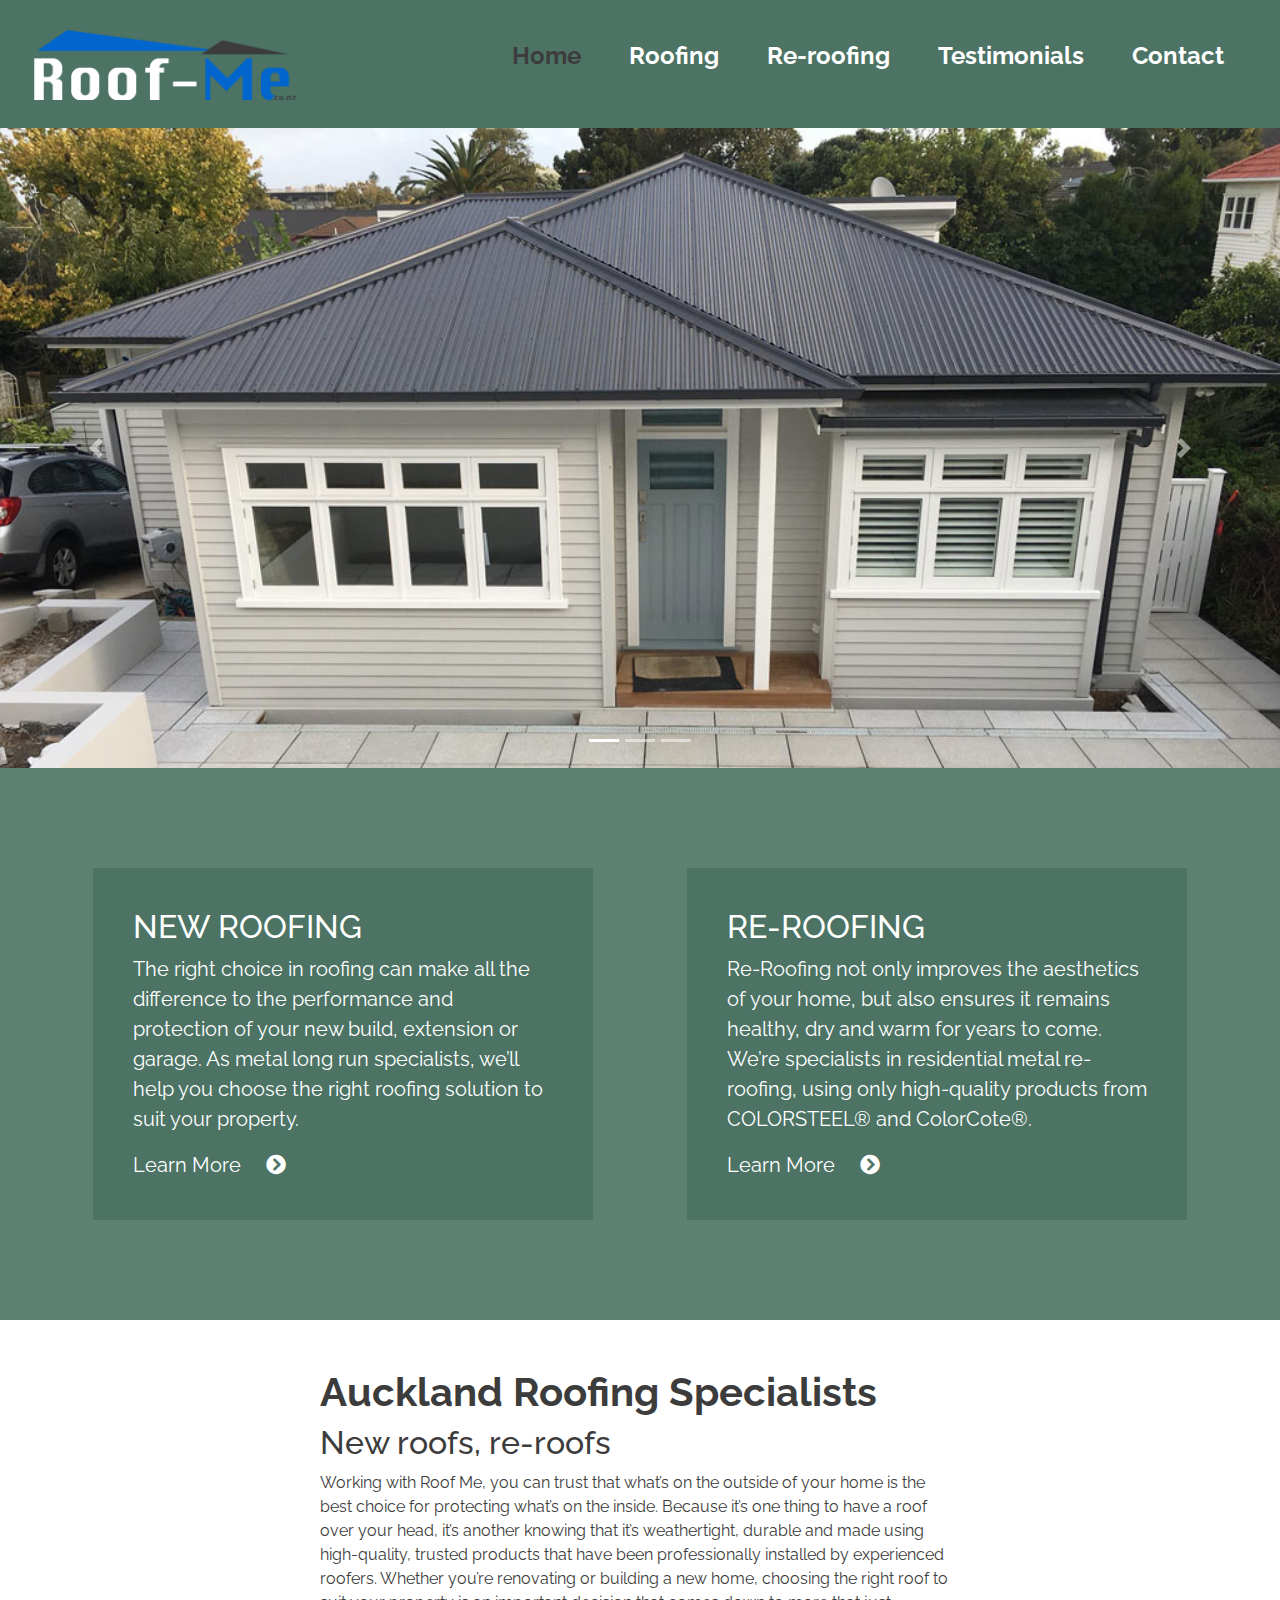
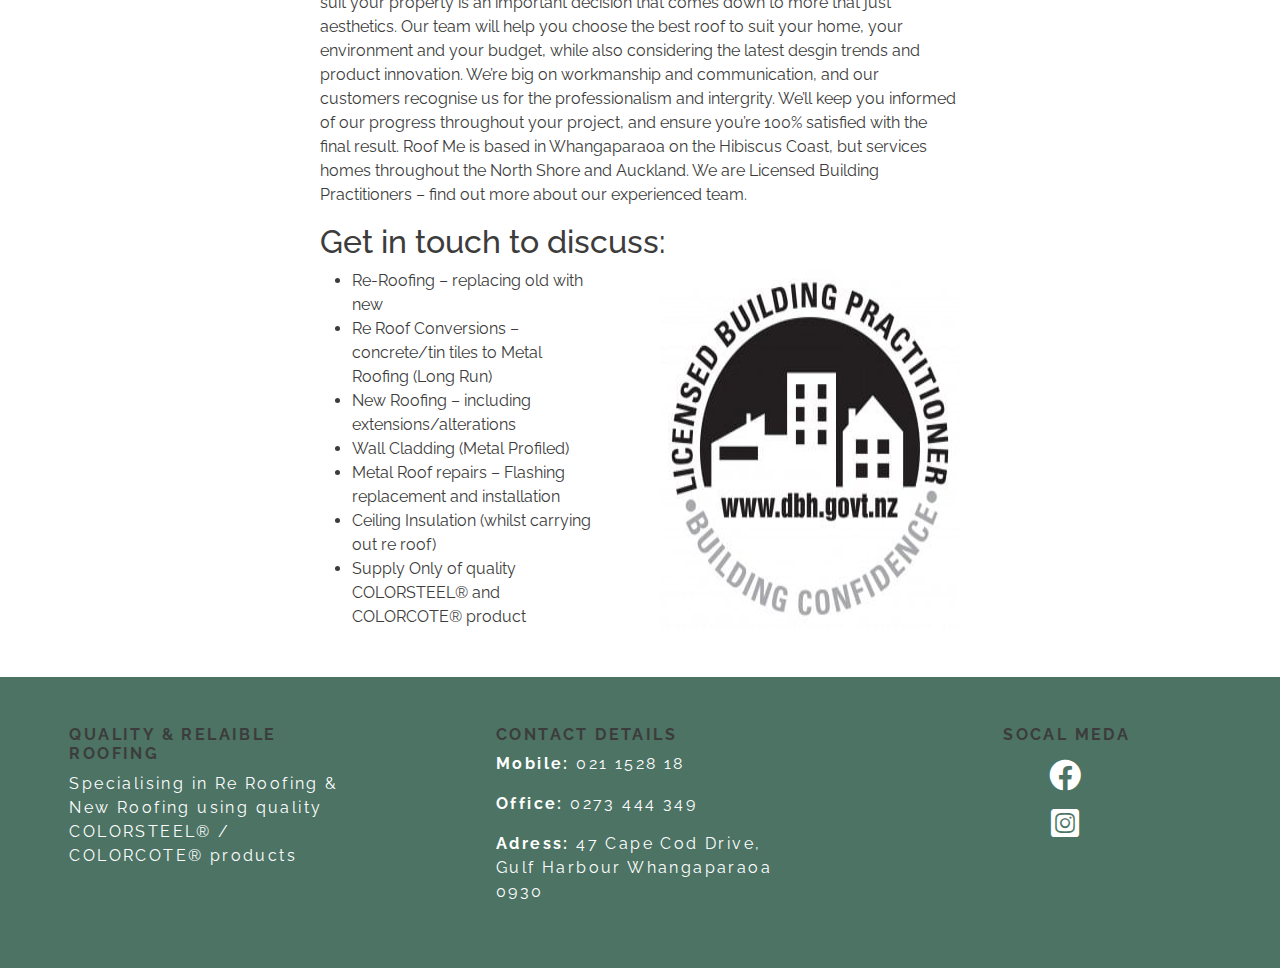
==== index.html @ 30e56772 "first commit" ====
<!DOCTYPE html>
<html lang="en">

<head>
    <meta charset="UTF-8">
    <meta name="viewport" content="width=device-width, initial-scale=1.0">
    <link href="https://fonts.googleapis.com/css2?family=Raleway:wght@300;400;600;700&display=swap" rel="stylesheet">
    <link rel="stylesheet" href="https://cdnjs.cloudflare.com/ajax/libs/font-awesome/5.15.1/css/all.min.css">
    <link rel="stylesheet" href="https://maxcdn.bootstrapcdn.com/bootstrap/4.0.0/css/bootstrap.min.css"
        integrity="sha384-Gn5384xqQ1aoWXA+058RXPxPg6fy4IWvTNh0E263XmFcJlSAwiGgFAW/dAiS6JXm" crossorigin="anonymous">
    <link rel="stylesheet" href="style.css">
    <title>Roof me Home</title>
</head>

<body>
    <div class="wrapper home">
        <header>
            <div class="menue">
                <div class="logo">
                    <img src="/img/rmlogo-1.png" alt="Roof me logo">
                </div>
                <div class="menue-items">
                    <ul>
                        <li><a class="active" href="index.html">Home</a></li>
                        <li><a href="new-roofing.html">Roofing</a></li>
                        <li><a href="re-roofing.html">Re-roofing</a></li>
                        <li><a href="testimonals.html">Testimonials</a></li>
                        <li><a href="contact.html">Contact</a></li>
                    </ul>
                </div>
            </div>
            <div id="carouselExampleIndicators" class="carousel slide" data-ride="carousel">
                <ol class="carousel-indicators">
                    <li data-target="#carouselExampleIndicators" data-slide-to="0" class="active"></li>
                    <li data-target="#carouselExampleIndicators" data-slide-to="1"></li>
                    <li data-target="#carouselExampleIndicators" data-slide-to="2"></li>
                </ol>
                <div class="carousel-inner">
                    <div class="carousel-item active">
                        <img class="d-block w-100" src="img/New-Roof-2-Remuera.jpg" alt="First slide">
                    </div>
                    <div class="carousel-item">
                        <img class="d-block w-100" src="img/roof-me3.jpg" alt="Second slide">
                    </div>
                    <div class="carousel-item">
                        <img class="d-block w-100" src="img/Wainui.jpg" alt="Third slide">
                    </div>
                </div>
                <a class="carousel-control-prev" href="#carouselExampleIndicators" role="button" data-slide="prev">
                    <span class="carousel-control-prev-icon" aria-hidden="true"></span>
                    <span class="sr-only">Previous</span>
                </a>
                <a class="carousel-control-next" href="#carouselExampleIndicators" role="button" data-slide="next">
                    <span class="carousel-control-next-icon" aria-hidden="true"></span>
                    <span class="sr-only">Next</span>
                </a>
            </div>
        </header>
        <main>
            <section class="general-roofing">
                <div class="new-roofing">
                    <h2>NEW ROOFING</h2>
                    <p>The right choice in roofing can make all the difference to the performance and protection of your
                        new
                        build, extension or garage. As metal long run specialists, we’ll help you choose the right
                        roofing
                        solution to suit your property. </p>
                    <a href="re-roofing.html">Learn More
                        <i class="fas fa-chevron-circle-right"></i>
                    </a>
                </div>
                <div class="re-roofing">
                    <h2>RE-ROOFING</h2>
                    <p>Re-Roofing not only improves the aesthetics of your home, but also ensures it remains healthy,
                        dry and warm for years to come. We’re specialists in residential metal re-roofing, using only
                        high-quality products from COLORSTEEL® and ColorCote®.</p>
                    <a href="re-roofing.html">Learn More
                        <i class="fas fa-chevron-circle-right"></i>
                    </a>
                </div>
            </section>
            <section class="roofing-article">
                <h1>Auckland Roofing Specialists</h1>
                <h2>New roofs, re-roofs</h2>
                <p>Working with Roof Me, you can trust that what’s on the outside of your home is the best choice for
                    protecting what’s on the inside. Because it’s one thing to have a roof over your head, it’s another
                    knowing that it’s weathertight, durable and made using high-quality, trusted products that have been
                    professionally installed by experienced roofers.

                    Whether you’re renovating or building a new home, choosing the right roof to suit your property is
                    an important decision that comes down to more that just aesthetics. Our team will help you choose
                    the best roof to suit your home, your environment and your budget, while also considering the latest
                    desgin trends and product innovation.

                    We’re big on workmanship and communication, and our customers recognise us for the professionalism
                    and intergrity. We’ll keep you informed of our progress throughout your project, and ensure you’re
                    100% satisfied with the final result.

                    Roof Me is based in Whangaparaoa on the Hibiscus Coast, but services homes throughout the North
                    Shore and Auckland. We are Licensed Building Practitioners – find out more about our experienced
                    team.</p>
                    <h2>Get in touch to discuss:</h2>
                    <div class="get-in-touch">
                    <ul>
                        <li>Re-Roofing – replacing old with new</li>
                        <li>Re Roof Conversions – concrete/tin tiles to Metal Roofing (Long Run)</li>
                        <li>New Roofing – including extensions/alterations</li>
                        <li>Wall Cladding (Metal Profiled)</li>
                        <li>Metal Roof repairs – Flashing replacement and installation</li>
                        <li>Ceiling Insulation (whilst carrying out re roof)</li>
                        <li>Supply Only of quality COLORSTEEL® and COLORCOTE® product</li>
                    </ul>
                    <img src="img/LBP-Logo-black-and-white-version-300x300.jpg" alt="">
                </div>
            </section>
        </main>
        <footer>
            <div class="quality-roofing footer">
                <h6>QUALITY & RELAIBLE ROOFING</h6>
                <p>Specialising in Re Roofing & New Roofing using quality COLORSTEEL® / COLORCOTE® products</p>
            </div>
            <div class="contact-details footer">
                <h6>CONTACT DETAILS</h6>
                <p><span>Mobile:</span> 021 1528 18</p>
                <p><span>Office:</span> 0273 444 349</p>
                <p><span>Adress:</span> 47 Cape Cod Drive, Gulf Harbour Whangaparaoa 0930</p>
            </div>
            <div class="social-media footer">
                <h6>SOCAL MEDA</h6>
                <a href="#"><i class="fab fa-facebook"></i><br></a>
                <a href="#"><i class="fab fa-instagram-square"></i></a>
            </div>
        </footer>
    </div>
    <script src="https://code.jquery.com/jquery-3.2.1.slim.min.js"
        integrity="sha384-KJ3o2DKtIkvYIK3UENzmM7KCkRr/rE9/Qpg6aAZGJwFDMVNA/GpGFF93hXpG5KkN"
        crossorigin="anonymous"></script>
    <script src="https://cdnjs.cloudflare.com/ajax/libs/popper.js/1.12.9/umd/popper.min.js"
        integrity="sha384-ApNbgh9B+Y1QKtv3Rn7W3mgPxhU9K/ScQsAP7hUibX39j7fakFPskvXusvfa0b4Q"
        crossorigin="anonymous"></script>
    <script src="https://maxcdn.bootstrapcdn.com/bootstrap/4.0.0/js/bootstrap.min.js"
        integrity="sha384-JZR6Spejh4U02d8jOt6vLEHfe/JQGiRRSQQxSfFWpi1MquVdAyjUar5+76PVCmYl"
        crossorigin="anonymous"></script>
</body>

</html>
---- style.css ----
/* Color Theme Swatches in Hex */
.Interaction-1-hex {
  color: #26151B;
}

.Interaction-2-hex {
  color: #38A67E;
}

.Interaction-3-hex {
  color: #6DF2C1;
}

.Interaction-4-hex {
  color: #5EBF9B;
}

.Interaction-5-hex {
  color: #4C7364;
}

/* Color Theme Swatches in RGBA */
.Interaction-1-rgba {
  color: #26151b;
}

.Interaction-2-rgba {
  color: #38a57d;
}

.Interaction-3-rgba {
  color: #6df2c1;
}

.Interaction-4-rgba {
  color: #5dbf9b;
}

.Interaction-5-rgba {
  color: #4b7264;
}

* {
  padding: 0;
  margin: 0;
  border: none;
  list-style-type: none;
}

body {
  font-family: 'Raleway', sans-serif;
}

.wrapper {
  position: relative;
}

.wrapper header {
  position: relative;
}

.wrapper header .menue {
  position: fixed;
  top: 0;
  z-index: 100;
  display: -webkit-box;
  display: -ms-flexbox;
  display: flex;
  -webkit-box-pack: justify;
      -ms-flex-pack: justify;
          justify-content: space-between;
  -webkit-box-align: center;
      -ms-flex-align: center;
          align-items: center;
  padding: 0 2em;
  -webkit-box-sizing: border-box;
          box-sizing: border-box;
  background-color: #4C7364;
  width: 100vw;
  height: 8em;
}

.wrapper header .menue .logo img {
  height: 4.5em;
}

.wrapper header .menue .menue-items ul {
  display: -webkit-box;
  display: -ms-flexbox;
  display: flex;
}

.wrapper header .menue .menue-items ul a {
  text-decoration: none;
  font-weight: 700;
  font-size: 1.5em;
  margin: 0 1em;
  color: white;
  -webkit-transition: ease-in-out .5s;
  transition: ease-in-out .5s;
}

.wrapper header .menue .menue-items ul a:hover {
  color: #3c3c3c;
}

.wrapper header .menue .menue-items ul .active {
  color: #3c3c3c;
}

.wrapper header .menue .menue-items .icon {
  display: none;
}

.wrapper header .carousel {
  margin-top: 8em;
}

.wrapper main .general-roofing {
  display: -webkit-box;
  display: -ms-flexbox;
  display: flex;
  -webkit-box-pack: space-evenly;
      -ms-flex-pack: space-evenly;
          justify-content: space-evenly;
  font-size: 1.25em;
  color: white;
  background-color: rgba(75, 114, 100, 0.9);
}

.wrapper main .general-roofing .new-roofing, .wrapper main .general-roofing .re-roofing {
  width: 25em;
  background-color: #4C7364;
  padding: 2em;
  -webkit-box-sizing: border-box;
          box-sizing: border-box;
  margin: 5em 0;
}

.wrapper main .general-roofing .new-roofing a, .wrapper main .general-roofing .re-roofing a {
  text-decoration: none;
  color: white;
  -webkit-transition: ease-in-out .5s;
  transition: ease-in-out .5s;
}

.wrapper main .general-roofing .new-roofing a i, .wrapper main .general-roofing .re-roofing a i {
  margin-left: 1em;
}

.wrapper main .general-roofing .new-roofing a:hover, .wrapper main .general-roofing .re-roofing a:hover {
  color: #3c3c3c;
}

.wrapper main .roofing-article {
  width: 50vw;
  margin: 3em auto;
  color: #3c3c3c;
}

.wrapper main .roofing-article h1 {
  font-weight: 700;
}

.wrapper main .roofing-article .get-in-touch {
  display: -webkit-box;
  display: -ms-flexbox;
  display: flex;
}

.wrapper main .roofing-article .get-in-touch ul {
  margin: 0 2em;
}

.wrapper main .roofing-article .get-in-touch ul li {
  list-style-type: disc;
}

.wrapper main .roofing-article img {
  margin-left: 2em;
}

.wrapper footer {
  width: 100vw;
  background-color: #4C7364;
  display: -webkit-box;
  display: -ms-flexbox;
  display: flex;
  -ms-flex-pack: distribute;
      justify-content: space-around;
}

.wrapper footer .footer {
  -webkit-box-flex: 0;
      -ms-flex: 0 0 25%;
          flex: 0 0 25%;
  padding: 3em 1em;
  color: white;
  letter-spacing: .15em;
}

.wrapper footer .footer h6 {
  font-weight: 700;
  color: #3c3c3c;
}

.wrapper footer .footer span {
  font-weight: 700;
}

.wrapper footer .social-media {
  text-align: center;
}

.wrapper footer .social-media a {
  font-size: 2em;
  margin: .4em;
  color: white;
  -webkit-transition: ease-in-out .5s;
  transition: ease-in-out .5s;
}

.wrapper footer .social-media a:hover {
  color: #3c3c3c;
}

.new_roofing {
  background-image: url("img/RoofMe-roof.jpg");
}

.new_roofing main {
  background-color: rgba(75, 114, 100, 0.9);
  height: auto;
  padding-bottom: 4em;
}

.new_roofing main .roofing-article {
  color: white;
}

.new_roofing main .roofing-article h1 {
  padding-top: 4em;
  color: #3c3c3c;
}
/*# sourceMappingURL=style.css.map */
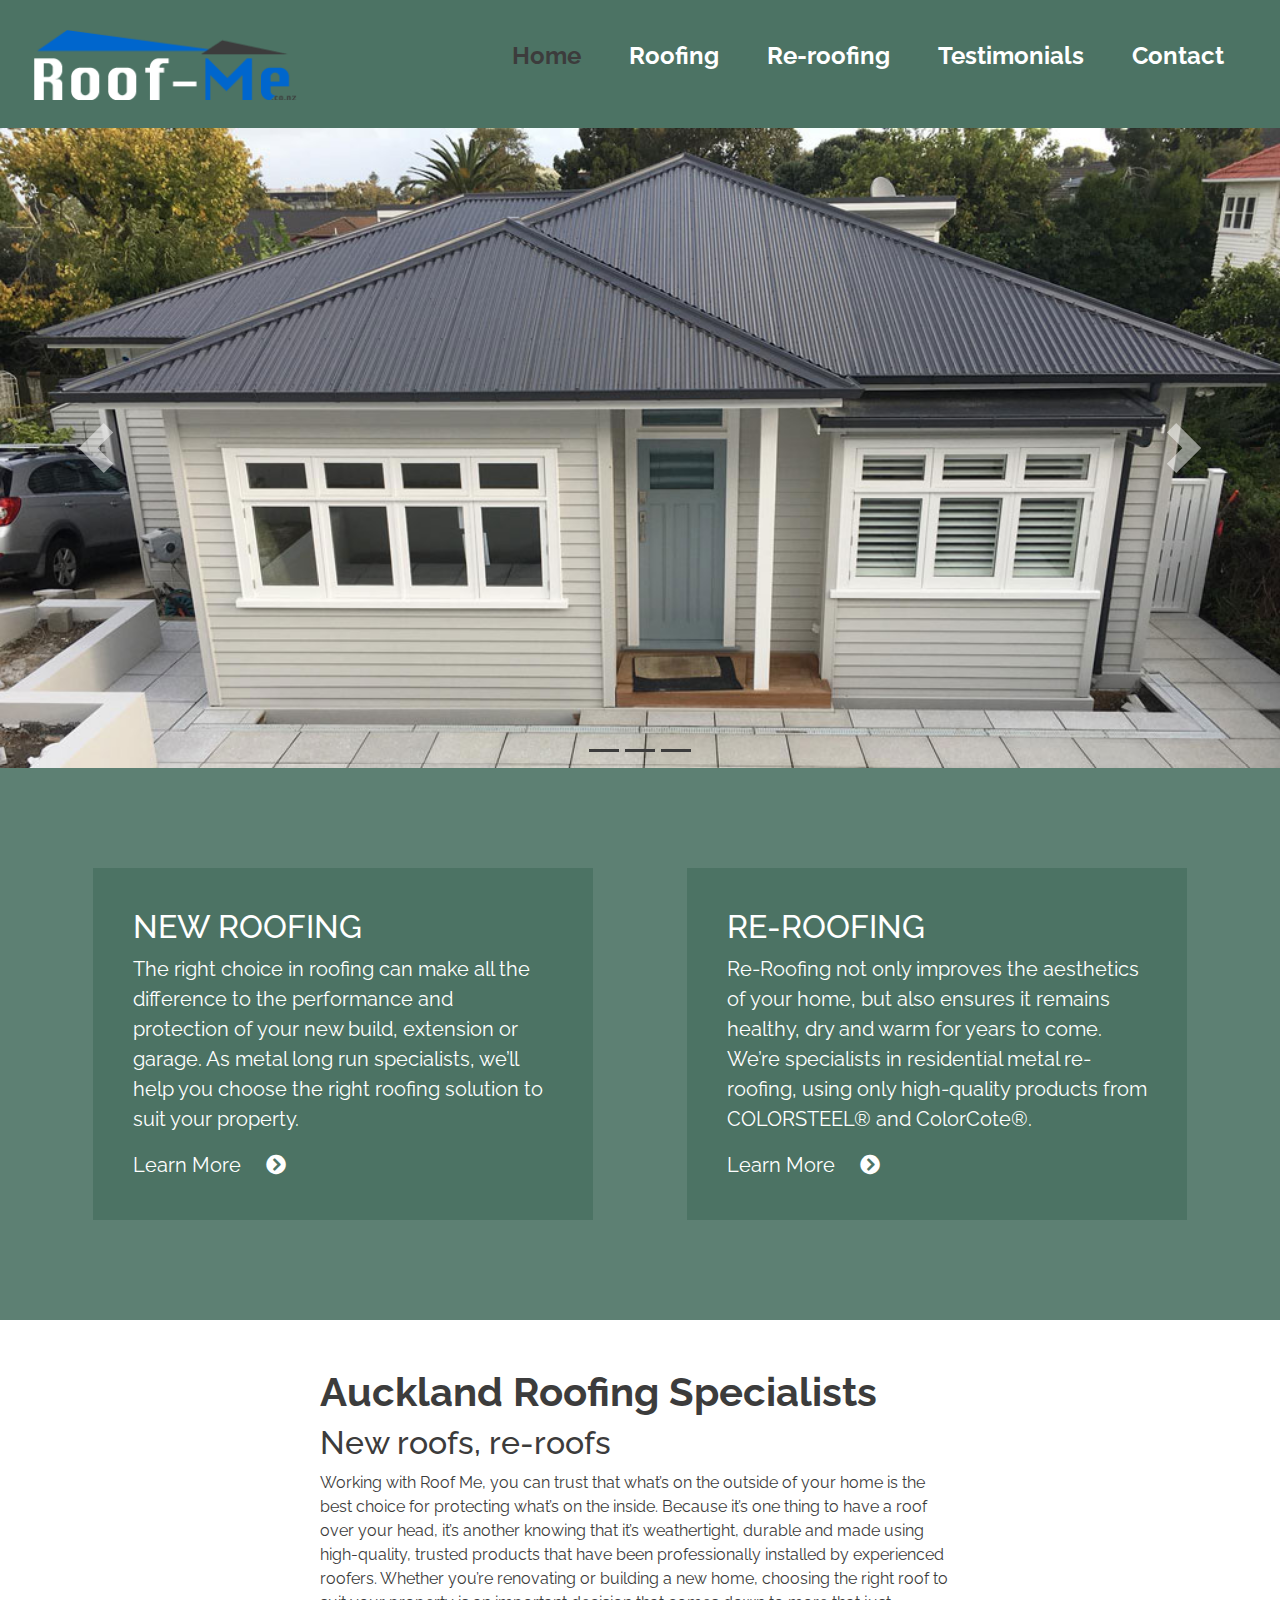
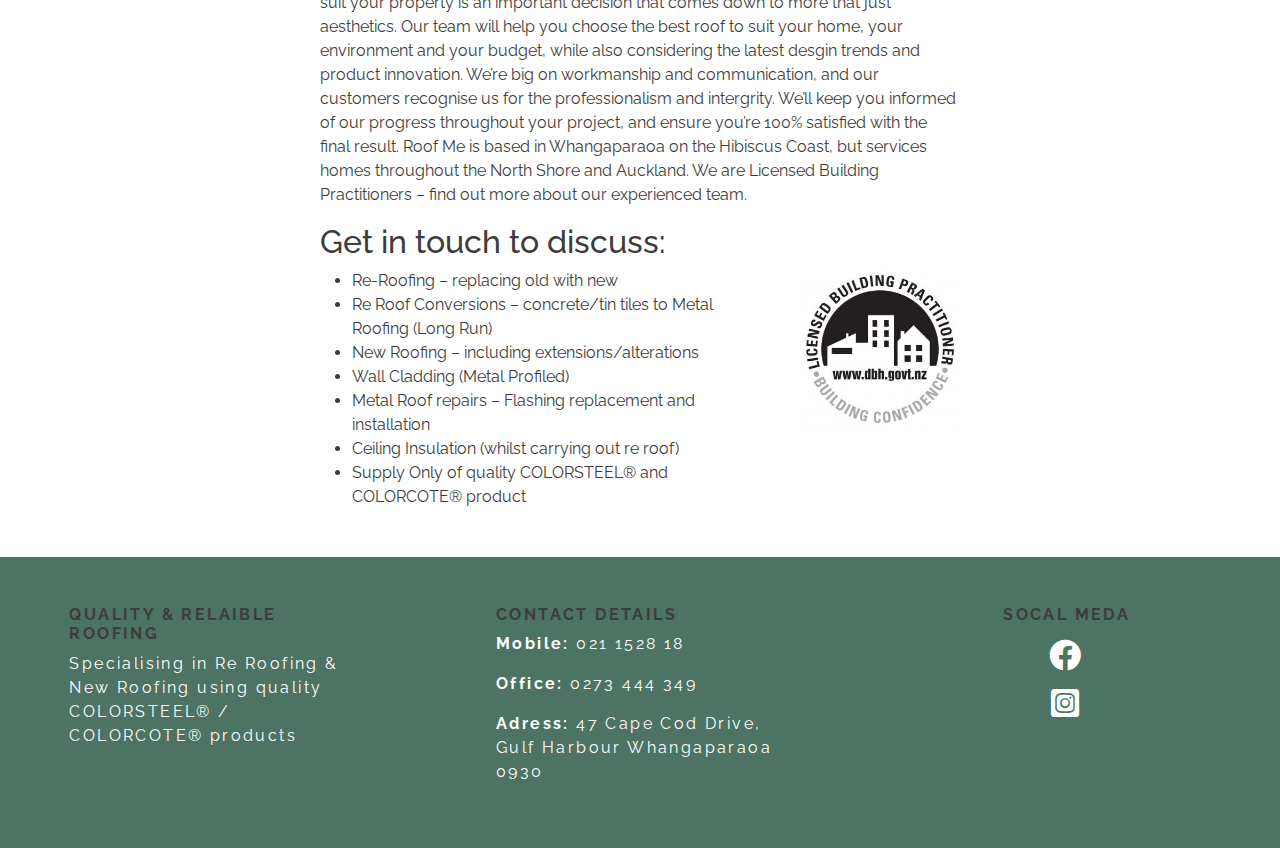
==== commit 4390565e: "finished but not responsive" ====
--- a/index.html
+++ b/index.html
@@ -37,7 +37,7 @@
                 </ol>
                 <div class="carousel-inner">
                     <div class="carousel-item active">
-                        <img class="d-block w-100" src="img/New-Roof-2-Remuera.jpg" alt="First slide">
+                        <img class="d-block w-100" src="img/roof-me4.jpg" alt="First slide">
                     </div>
                     <div class="carousel-item">
                         <img class="d-block w-100" src="img/roof-me3.jpg" alt="Second slide">
--- a/style.css
+++ b/style.css
@@ -53,6 +53,24 @@
 
 .wrapper {
   position: relative;
+}
+
+.wrapper .carousel {
+  height: 100%;
+}
+
+.wrapper .carousel ol {
+  position: absolute;
+  bottom: 0;
+}
+
+.wrapper .carousel ol li {
+  background-color: #3c3c3c;
+}
+
+.wrapper .carousel .carousel-control-next-icon, .wrapper .carousel .carousel-control-prev-icon {
+  width: 50px;
+  height: 50px;
 }
 
 .wrapper header {
@@ -178,6 +196,8 @@
 
 .wrapper main .roofing-article img {
   margin-left: 2em;
+  width: 10em;
+  height: 10em;
 }
 
 .wrapper footer {
@@ -224,22 +244,96 @@
   color: #3c3c3c;
 }
 
-.new_roofing {
+.new_roofing, .re_roofing {
   background-image: url("img/RoofMe-roof.jpg");
 }
 
-.new_roofing main {
+.new_roofing main, .re_roofing main {
+  height: auto;
+}
+
+.new_roofing main .roofing-article, .re_roofing main .roofing-article {
+  -webkit-clip-path: polygon(0 0, 100% 0, 90% 100%, 10% 100%);
+          clip-path: polygon(0 0, 100% 0, 90% 100%, 10% 100%);
   background-color: rgba(75, 114, 100, 0.9);
-  height: auto;
-  padding-bottom: 4em;
-}
-
-.new_roofing main .roofing-article {
-  color: white;
-}
-
-.new_roofing main .roofing-article h1 {
-  padding-top: 4em;
-  color: #3c3c3c;
+  color: white;
+  padding: 8em  14em;
+  width: 80%;
+  -webkit-box-sizing: border-box;
+          box-sizing: border-box;
+}
+
+.new_roofing main .roofing-article h1, .re_roofing main .roofing-article h1 {
+  color: #3c3c3c;
+}
+
+.new_roofing main .roofing-images, .re_roofing main .roofing-images {
+  display: -webkit-box;
+  display: -ms-flexbox;
+  display: flex;
+  -ms-flex-wrap: wrap;
+      flex-wrap: wrap;
+  background-color: #26151B;
+}
+
+.new_roofing main .roofing-images img, .re_roofing main .roofing-images img {
+  width: 50vw;
+}
+
+.testimonials main .roofing-testimonials, .contact main .roofing-testimonials, .home main .roofing-testimonials {
+  width: 50vw;
+  margin: 10em auto 0 auto;
+}
+
+.testimonials main .roofing-testimonials h1, .contact main .roofing-testimonials h1, .home main .roofing-testimonials h1 {
+  color: #3c3c3c;
+  font-size: 2em;
+  font-weight: 700;
+  margin-bottom: 1em;
+}
+
+.testimonials main .roofing-testimonials p span, .contact main .roofing-testimonials p span, .home main .roofing-testimonials p span {
+  font-weight: 700;
+  line-height: 3em;
+}
+
+.testimonials .testimonials-slider, .contact .testimonials-slider, .home .testimonials-slider {
+  position: relative;
+  background-color: #5EBF9B;
+  width: 100vw;
+  height: 18em;
+  margin-top: 2em;
+}
+
+.testimonials .testimonials-slider .carousel-inner, .contact .testimonials-slider .carousel-inner, .home .testimonials-slider .carousel-inner {
+  display: -webkit-box;
+  display: -ms-flexbox;
+  display: flex;
+  -webkit-box-align: bottom;
+      -ms-flex-align: bottom;
+          align-items: bottom;
+}
+
+.testimonials .testimonials-slider .carousel-inner .carousel-item, .testimonials .testimonials-slider .carousel-inner .active, .contact .testimonials-slider .carousel-inner .carousel-item, .contact .testimonials-slider .carousel-inner .active, .home .testimonials-slider .carousel-inner .carousel-item, .home .testimonials-slider .carousel-inner .active {
+  background-color: #5EBF9B;
+  margin: 0 auto;
+  -webkit-box-flex: 0;
+      -ms-flex: 0 0 80vw;
+          flex: 0 0 80vw;
+}
+
+.testimonials .testimonials-slider .carousel-inner .carousel-item p, .testimonials .testimonials-slider .carousel-inner .active p, .contact .testimonials-slider .carousel-inner .carousel-item p, .contact .testimonials-slider .carousel-inner .active p, .home .testimonials-slider .carousel-inner .carousel-item p, .home .testimonials-slider .carousel-inner .active p {
+  margin: 0;
+  padding: 3em;
+}
+
+.testimonials .testimonials-slider .carousel-inner .carousel-item span, .testimonials .testimonials-slider .carousel-inner .active span, .contact .testimonials-slider .carousel-inner .carousel-item span, .contact .testimonials-slider .carousel-inner .active span, .home .testimonials-slider .carousel-inner .carousel-item span, .home .testimonials-slider .carousel-inner .active span {
+  font-weight: 700;
+  line-height: 3em;
+}
+
+.contact main form {
+  width: 50vw;
+  margin: 2em auto;
 }
 /*# sourceMappingURL=style.css.map */